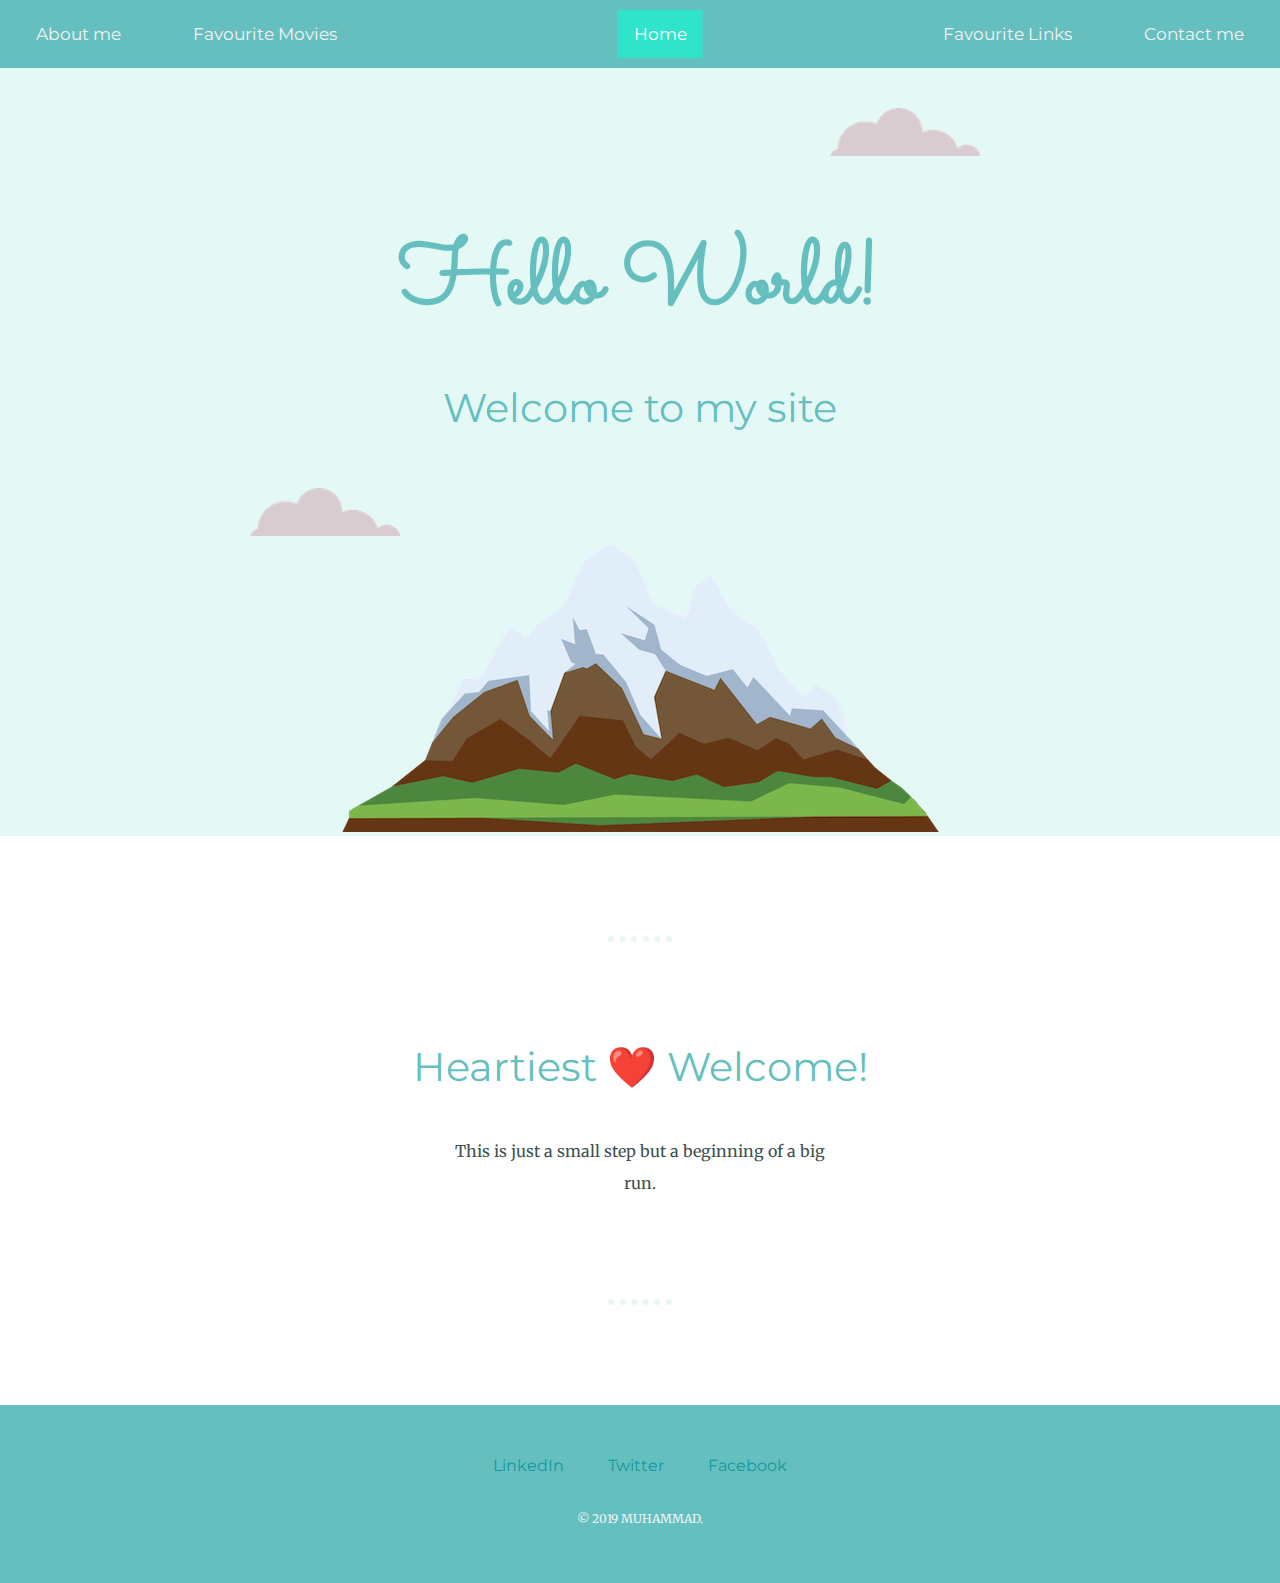
==== index.html @ fe9e28c4 "Add initial html/css website files" ====
<!DOCTYPE html>
<html lang="en" dir="ltr">

<head>
  <meta charset="utf-8">
  <title>Muhammad</title>
  <link rel="stylesheet" href="css/styles.css">
  <link rel="icon" href="favicon.ico">
  <link href="https://fonts.googleapis.com/css?family=Merriweather|Montserrat|Sacramento" rel="stylesheet">
  <style>

  </style>

</head>

<body>
  <header>

    <nav>
      <!-- Top navigation -->
      <div class="topnav">

        <!-- Centered link -->
        <div class="topnav-centered">
          <a href="index.html" class="active">Home</a>
        </div>

        <!-- Left-aligned links (default) -->
        <a href="about.html">About me</a>
        <a href="movies.html">Favourite Movies</a>

        <!-- Right-aligned links -->
        <div class="topnav-right">
          <a href="links.html">Favourite Links</a>
          <a href="contact.html">Contact me</a>
        </div>

      </div>
    </nav>
    <div class="top-container">
      <img class="top-cloud" src="images/cloud.png" alt="Cloud-img">
      <h1>Hello World!</h1>
      <h2>Welcome to my site</h2>

      <img class="bottom-cloud" src="images/cloud.png" alt="Cloud-img">
      <img src="images/mountain.png" alt="Mountain-img">
    </div>
  </header>
  <hr>
  <div class="middle-container">
    <div class="profile">
      <h2>Heartiest ❤️ Welcome!</h2>
      <p class="intro">This is just a small step but a beginning of a big run.</p>
    </div>
    <hr>
    <div class="bottom-container">
      <a class="footer-link" href="https://www.linkedin.com/in/ikhlaq-siddiqui/">LinkedIn</a>
      <a class="footer-link" href="https://twitter.com/Miksiddiqui">Twitter</a>
      <a class="footer-link" href="https://www.facebook.com/ikhlaaq">Facebook</a>
      <p class="copyright">© 2019 MUHAMMAD.</p>
    </div>
</body>

</html>
---- css/styles.css ----
body {
  color: #40514E;
  margin: 0;
  text-align: center;
  font-family: 'Merriweather', serif;
}

/* background color to the top navigation */
.topnav {
  position: relative;
  background-color: #66BFBF;
  overflow: hidden;
}

/* links inside the navigation bar */
.topnav a {
  float: left;
  color: #f2f2f2;
  text-align: center;
  padding: 14px 16px;
  text-decoration: none;
  font-size: 17px;
}

/* color of links on hover */
.topnav a:hover {
  background-color: #2BC4AD;
  color: black;
}

/* color to the active/current link */
.topnav a.active {
  background-color: #30E3CB;
  color: white;
}

/* Home button inside the top navigation */
.topnav-centered a {
  float: none;
  position: absolute;
  top: 35%;
  left: 50%;
  transform: translate(-50%, -50%);
}

/* Right-aligned section inside the top navigation */
.topnav-right {
  float: right;
}

h1 {
  color: #66BFBF;
  font-size: 5.625rem;
  margin: 50px auto 0 auto;
  font-family: 'Sacramento', cursive;
}

h2 {
  color: #66BFBF;
  font-family: 'Montserrat', sans-serif;
  font-size: 2.5rem;
  font-weight: normal;
  padding-bottom: 10px;
}

h3 {
  color: #11999E;
  font-family: 'Montserrat', sans-serif;
}

p {
  line-height: 2;
}

hr {
  border: dotted #EAF6F6 6px;
  border-bottom: none;
  width: 4%;
  margin: 100px auto;
}

.top-container {
  background-color: #E4F9F5;
  position: relative;
  padding-top: 100px;
}

.middle-container {
  margin: 0;
}

.bottom-container {
  background: #66BFBF;
  padding: 50px 0 20px;
}

.skill-row {
  width: 50%;
  margin: 100px auto 100px auto;
  text-align: left;
}

.intro {
  width: 30%;
  margin: auto;
}

.contact-message {
  width: 40%;
  margin: 40px auto 60px;
}

.copyright {
  color: #EAf6f6;
  font-size: 0.75rem;
  padding: 20px 0;
}

.top-cloud {
  position: absolute;
  right: 300px;
  top: 40px;
}

.bottom-cloud {
  position: absolute;
  left: 250px;
  bottom: 300px;
}

.skills-img {
  width: 25%;
  height: 25%;
  border-radius: 50%;
  float: left;
  margin-right: 30px;
}

.skills2 {
  width: 25%;
  height: 25%;
  border-radius: 50%;
  float: right;
  margin-left: 30px;
}

a {
  color: #11999E;
  font-family: 'Montserrat', sans-serif;
  margin: 10px 20px;
  text-decoration: none;
}

a:hover {
  color: #EAF6F6;
}

.btn {
  background: #11CDD4;
  background-image: -webkit-linear-gradient(top, #11CDD4, #11999E);
  background-image: -moz-linear-gradient(top, #11CDD4, #11999E);
  background-image: -ms-linear-gradient(top, #11CDD4, #11999E);
  background-image: -o-linear-gradient(top, #11CDD4, #11999E);
  background-image: linear-gradient(to bottom, #11CDD4, #11999E);
  -webkit-border-radius: 8;
  -moz-border-radius: 8;
  border-radius: 8px;
  font-family: 'Montserrat', sans-serif;
  color: #ffffff;
  font-size: 20px;
  padding: 10px 20px 10px 20px;
  text-decoration: none;
}

.btn:hover {
  background: #30E3CB;
  background-image: -webkit-linear-gradient(top, #30E3CB, #2BC4AD);
  background-image: -moz-linear-gradient(top, #30E3CB, #2BC4AD);
  background-image: -ms-linear-gradient(top, #30E3CB, #2BC4AD);
  background-image: -o-linear-gradient(top, #30E3CB, #2BC4AD);
  background-image: linear-gradient(to bottom, #30E3CB, #2BC4AD);
  text-decoration: none;
}

table {
  color: #11999E;
  font-family: 'Merriweather', serif;
  border-collapse: collapse;
  width: 70%;
  margin-left: 15%;
}

td, th {
  border: 1px solid #2BC4AD;
  text-align: left;
  padding: 8px;
}

tr:nth-child(even) {
  background-color: #66BFBF;
}

ul {
  text-align: center;
  list-style: inside;
}

ul li {
  color: #2BC4AD;
}

form {
  color: #2BC4AD;
}
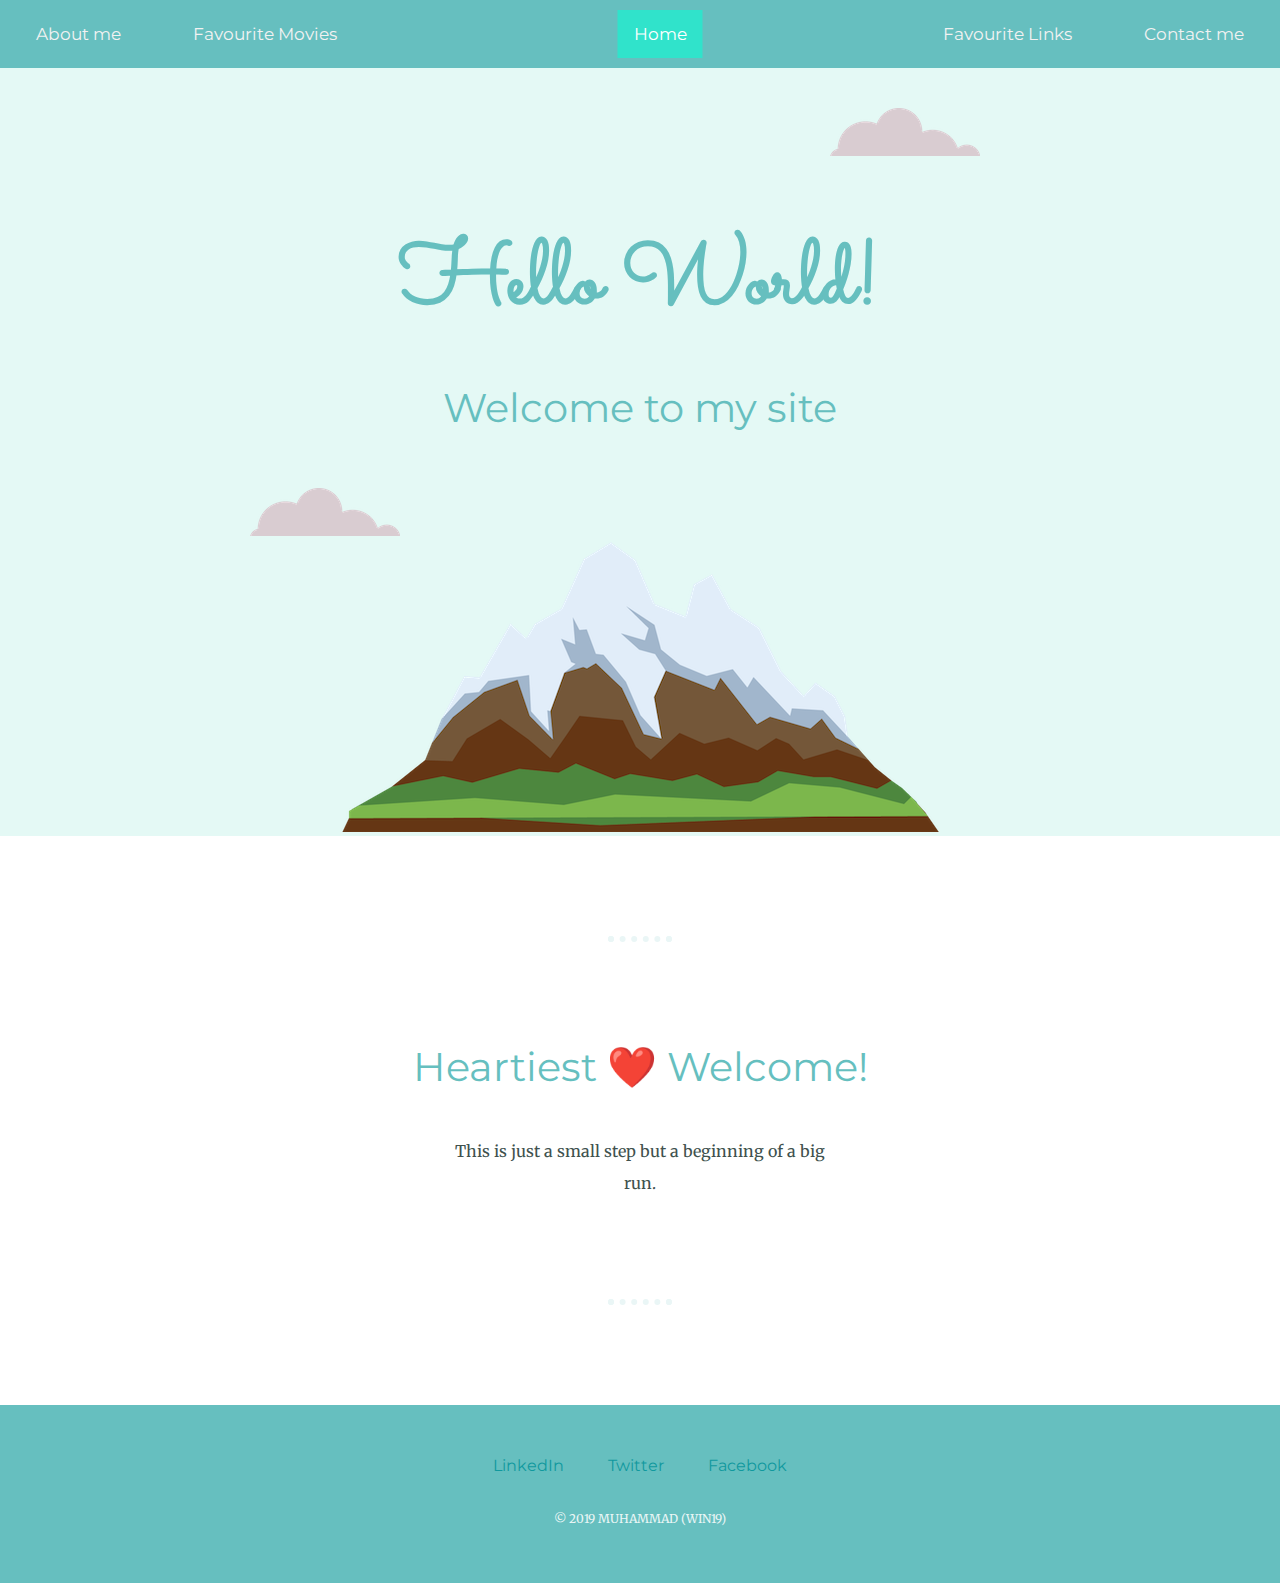
==== commit 2028b524: "Add footer" ====
--- a/index.html
+++ b/index.html
@@ -57,7 +57,7 @@
       <a class="footer-link" href="https://www.linkedin.com/in/ikhlaq-siddiqui/">LinkedIn</a>
       <a class="footer-link" href="https://twitter.com/Miksiddiqui">Twitter</a>
       <a class="footer-link" href="https://www.facebook.com/ikhlaaq">Facebook</a>
-      <p class="copyright">© 2019 MUHAMMAD.</p>
+      <p class="copyright">© 2019 MUHAMMAD (WIN19)</p>
     </div>
 </body>
 
